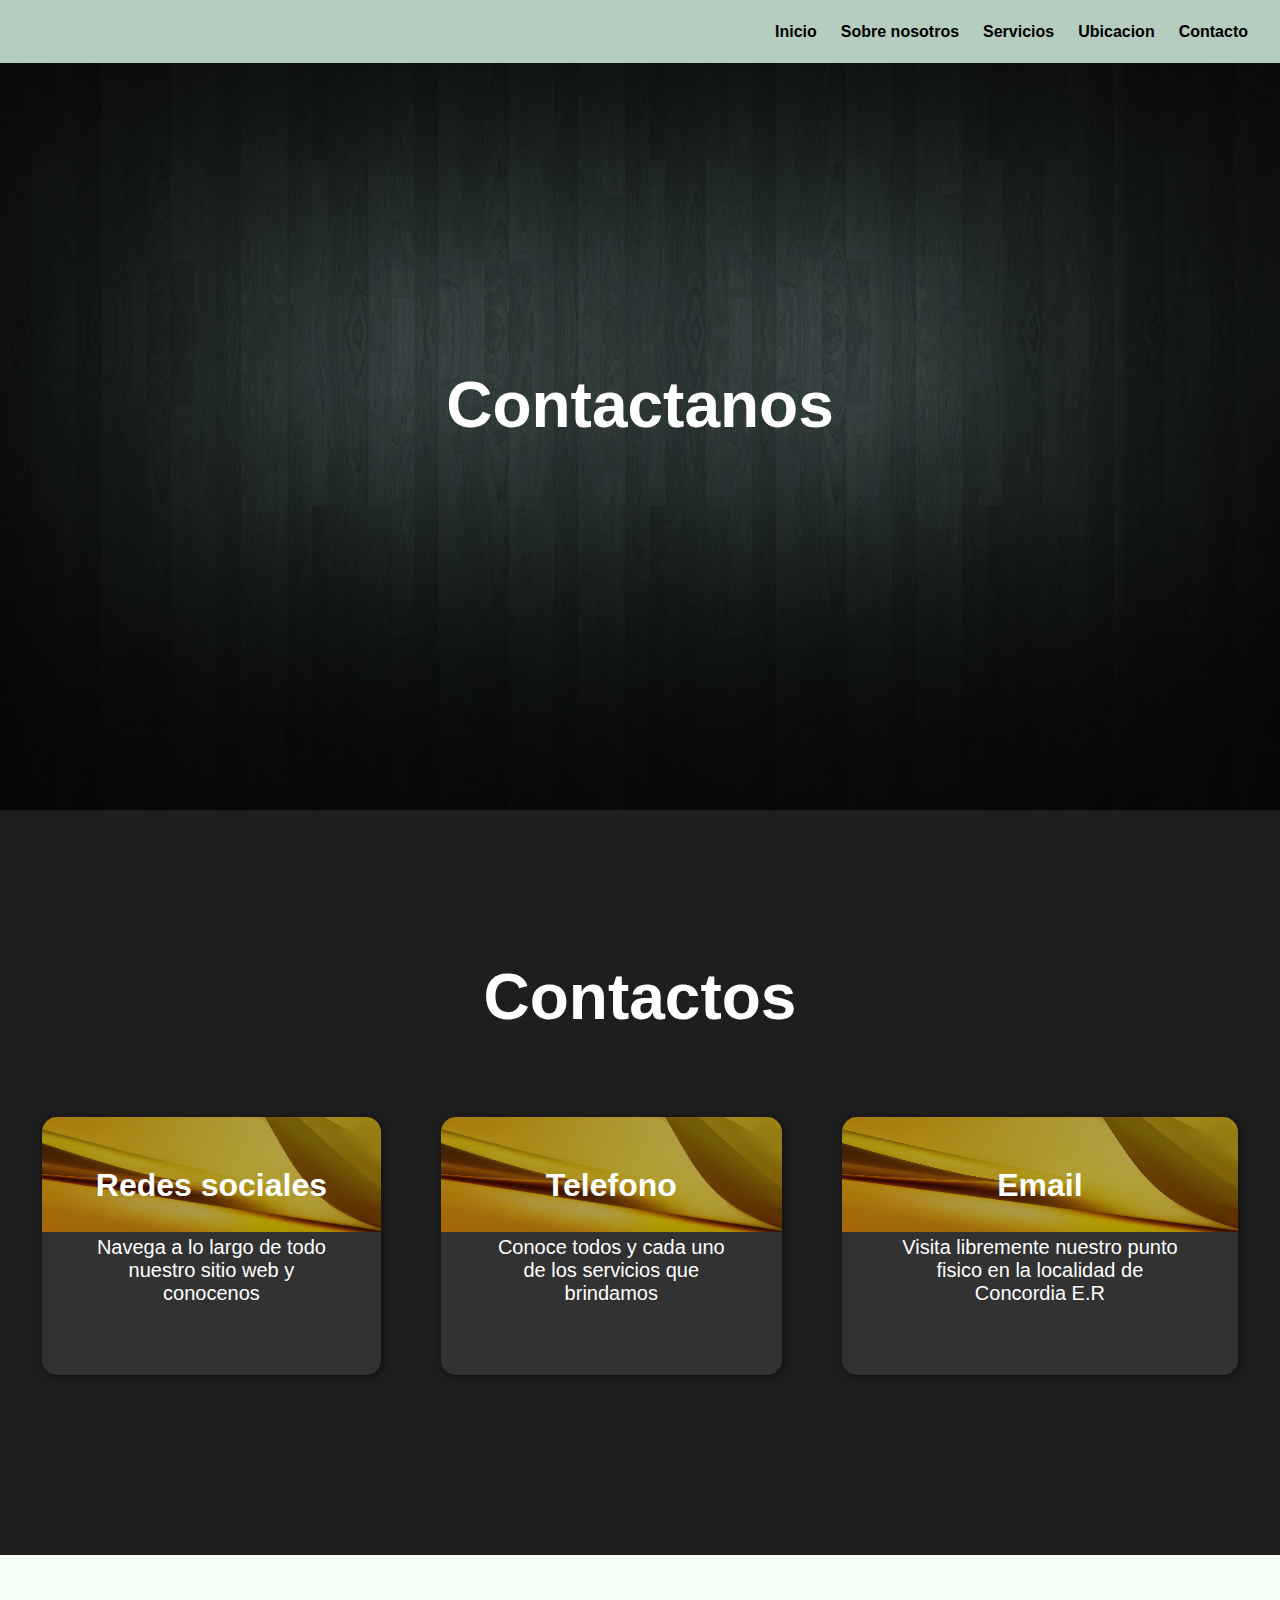
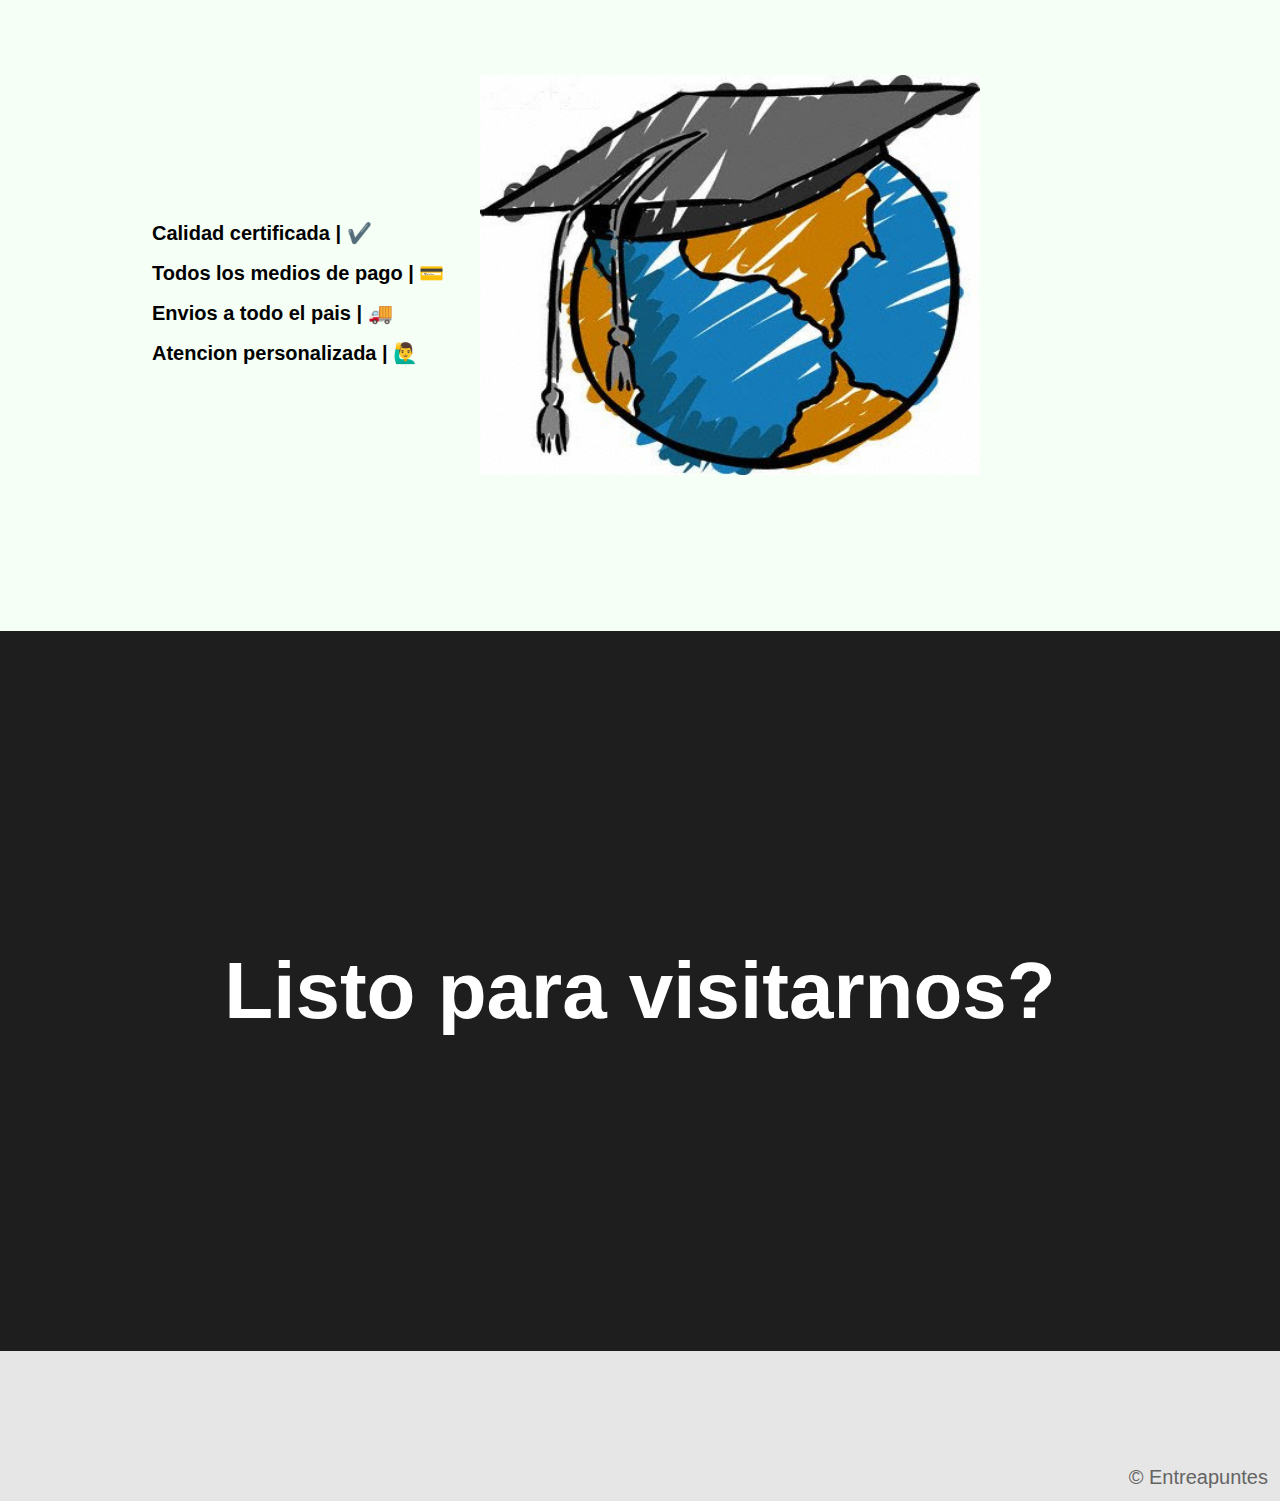
==== contacto.html @ 4cd7e3f6 "Web Entre Puntes v1.0" ====
<!DOCTYPE html>
<html lang="en">
<head>
    <meta charset="UTF-8">
    <meta http-equiv="X-UA-Compatible" content="IE=edge">
    <meta name="viewport" content="width=device-width, initial-scale=1.0">
    <title>Entre Apuntes</title>
    <link rel="stylesheet" href="contacto.css">

</head>
<body>
    <header>
        <div class="container">
            <p class="logo"><img src="images/" alt=""></p>
            <nav>
                <a href="index.html">Inicio</a>
                <a href="sobrenosotros.html">Sobre nosotros</a>
                <a href="servicios.html">Servicios</a>
                <a href="ubicacion.html">Ubicacion</a>
                <a href="contacto.html">Contacto</a>
            </nav>
        </div>
    </header>

    <section id="hero">
        <h1>Contactanos</h1>
    </section>

    <section id="inicio">
        <div class="container">
            <h2>Contactos</h2>
            <div class="programas">
                <div class="carta">
                    <h3>Redes sociales</h3>
                    <p>Navega a lo largo de todo nuestro sitio web y conocenos</p>
                </div>
                <div class="carta">
                    <h3>Telefono</h3>
                    <p>Conoce todos y cada uno de los servicios que brindamos</p>
                </div>
                <div class="carta">
                    <h3>Email</h3>
                    <p>Visita libremente nuestro punto fisico en la localidad de Concordia E.R</p>
                </div>  
            </div>
        </div>
    </section>

    <section id="caracteristicas">
        <div class="container">
            <ul>
                <li>Calidad certificada | ✔️</li>
                <li>Todos los medios de pago | 💳 </li>
                <li>Envios a todo el pais | 🚚 </li>
                <li>Atencion personalizada | 🙋‍♂️</li>
            </ul>
        </div>
    </section>

    <section id="final">
        <h2>Listo para visitarnos?</h2>
    </section>

    <footer>
        <div class="container">
            <p>&copy; Entreapuntes</p>
        </div>
    </footer>
    
</body>
</html>
---- contacto.css ----
*{
    box-sizing: border-box;
}
html{
    scroll-behavior: smooth;
}
body{
    font-family: 'roboto', sans-serif;
    margin: 0;
}
h1{ font-size: 3.5em;}
h2{ font-size: 2.7em;}
h3{ font-size: 2em;}
p{ font-size: 1.25em;}
ul{ list-style:none;}
li{ font-size: 1.25em;}

.container{
    max-width: 1400px;
    margin: auto;
}

header{ 
    background: rgb(180,205,191);
}
header .logo{
    margin: 0;
    padding: 20px 30px;
}
header .container{
    display: flex;
    flex-direction: column;
    align-items: center;
}
header nav{
    display: flex;
    flex-direction: column;
    text-align: center;
    padding-bottom: 25px;
}
header a{
    padding: 5px 12px;
    text-decoration: none;
    font-weight: bold;
    color: black;
}
header a:hover{
    color: rgb(241, 241, 0);

    }
#hero{
    display: flex;
    align-items: center;
    justify-content: center;
    text-align: center;
    flex-direction: column;
    height: 90vh;
    background-image: linear-gradient(
        0deg,
        rgba(0,0,0,0.5),
        rgba(0,0,0,0.5)
    )
    ,url("images/fondohero.jpg");
    background-repeat: no-repeat;
    background-size: cover;
    background-position: center center;
}
#hero h1{
    color: white;
}


#inicio{
    background-color: rgb(30,30,30);
    color: white;
    text-align: center;
}
#inicio .container{
    padding: 150px 12px;
}
#inicio h2{
    margin-top: 0;
    font-size: 3.2em;
}
#inicio p{
    display: none;
}
#inicio .carta{
    background-position: center center;
    background-size: cover;
    padding: 50px 0px;
    margin: 30px;
    border-radius: 15px;
}

.carta:first-child{
    background-image: linear-gradient(
        0deg,
        rgba(0,0,0,0.3),
        rgba(0,0,0,0.3)
    )
    ,url("images/seccioninicio.jpg");
}
.carta:nth-child(2){
    background-image: linear-gradient(
        0deg,
        rgba(0,0,0,0.3),
        rgba(0,0,0,0.3)
    )
    ,url("images/seccioninicio.jpg");
}
.carta:nth-child(3){
    background-image: linear-gradient(
        0deg,
        rgba(0,0,0,0.3),
        rgba(0,0,0,0.3)
    )
    ,url("images/seccioninicio.jpg");
}
#caracteristicas .container{
    text-align: center;
    padding: 250px 12px;
}
#caracteristicas li{
    margin: 16px 0px;
    font-weight: bold;
}
#final{
    display: flex;
    flex-direction: column;
    justify-content: center;
    align-items: center;
    text-align: center;
    background-color: rgb(30,30,30);
    color: white;
    height: 80vh;
}

#final h2{
    font-size: 9vw;
}

footer{
    background-color: rgb(230,230,230);
}
footer p{
    margin: 0;
    padding: 12px;
    color: rgb(100,100,100);
}
footer .container{
    height: 150px;
    display: flex;
    justify-content: center;
    align-items: flex-end;
}

@media (min-width: 850px){
    header{
        position: fixed;
        width: 100%;
    }
    header .container{
        flex-direction: row;
        justify-content: space-between;
    }
    header nav{
        flex-direction: row;
        padding-bottom: 0;
        padding-right: 20px;
    }
    #hero h1{
        font-size: 4em;
    }
    #inicio .programas{
        display: flex;
        justify-content: center;
    }
    #inicio p{
        display: block;
    
    }
    #inicio h2{
        font-size: 4em;
    }
    #inicio h3{
        margin-top: 0;
    }
    #inicio .carta{
        padding: 50px;
        background-size: 100% 115px;
        background-repeat: no-repeat;
        background-position-y: 0;
        background-color: rgba(50, 50, 50, 1);
        box-shadow: 2px 2px 10px rgba(0,0,0,0.5);
    }

    #caracteristicas{
        background-image: url("images/seccionlista.jpg"); 
        background-repeat: no-repeat;
        background-size: 500px 400px;
        background-position: calc(100vw - 500px) 120px;
        background-color: rgb(245,445,245);
    }
    #caracteristicas .container{
        text-align: initial;
    }
    #caracteristicas ul{
        margin-left: 100px;
    }
    #final h2{
        font-size: 5em;
    }
    #final button{
        font-size: 2em;
    }
    footer .container{
        justify-content: flex-end;
    }
}
@media (min-width: 1200px) {
    #caracteristicas{
        background-position-x: calc(100vw - 800px);
    }
}
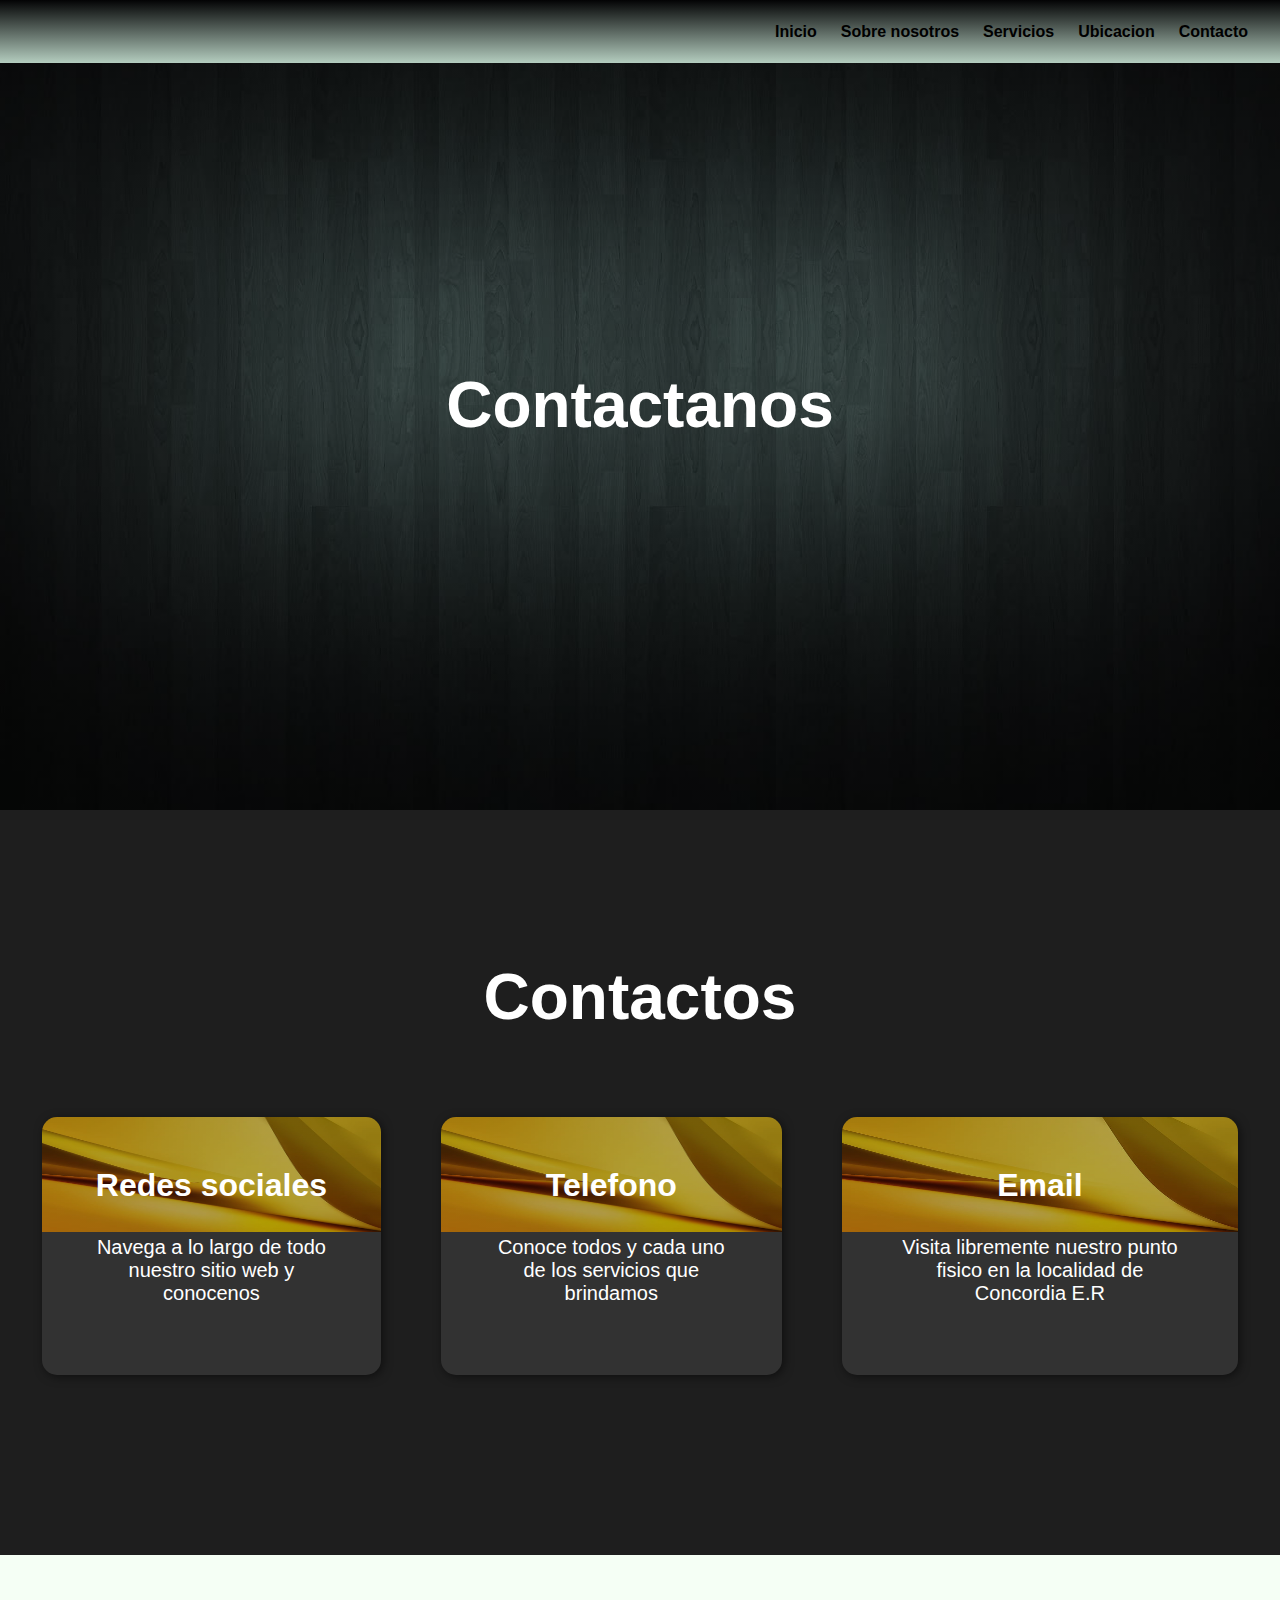
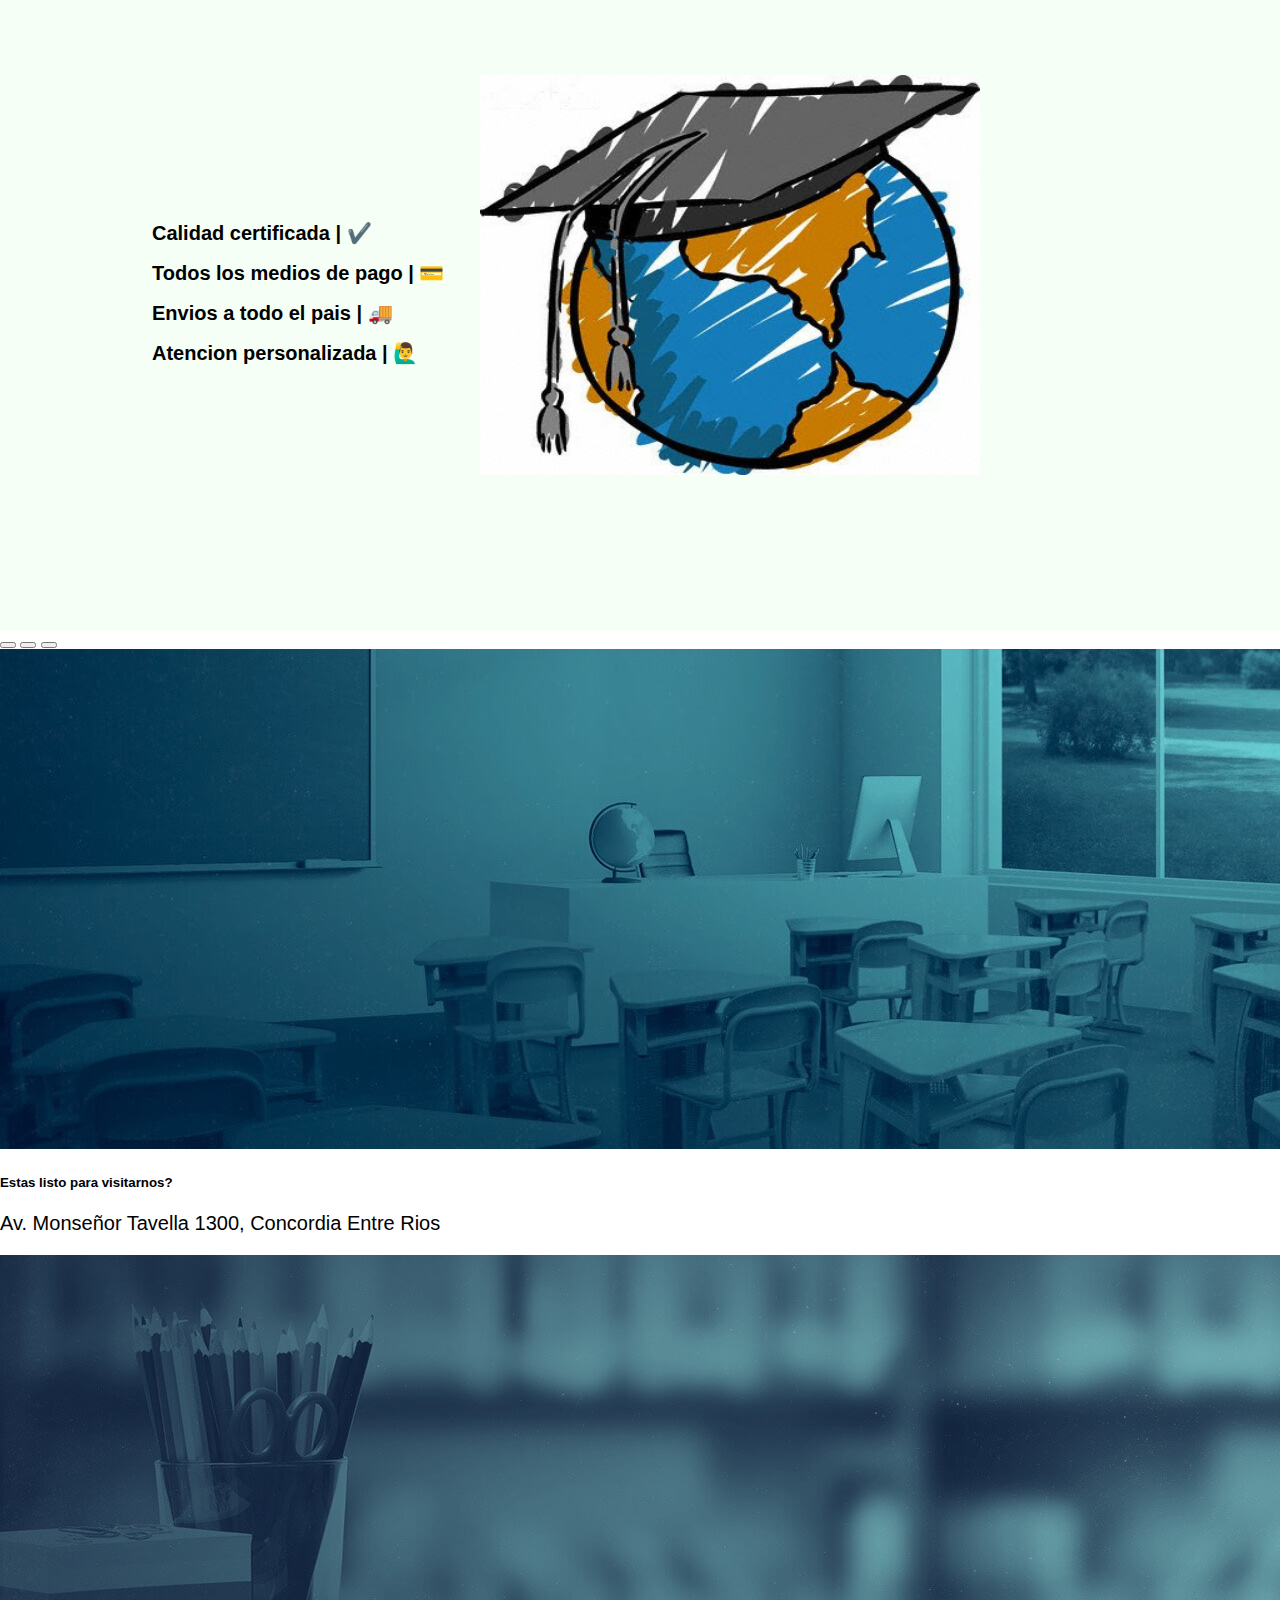
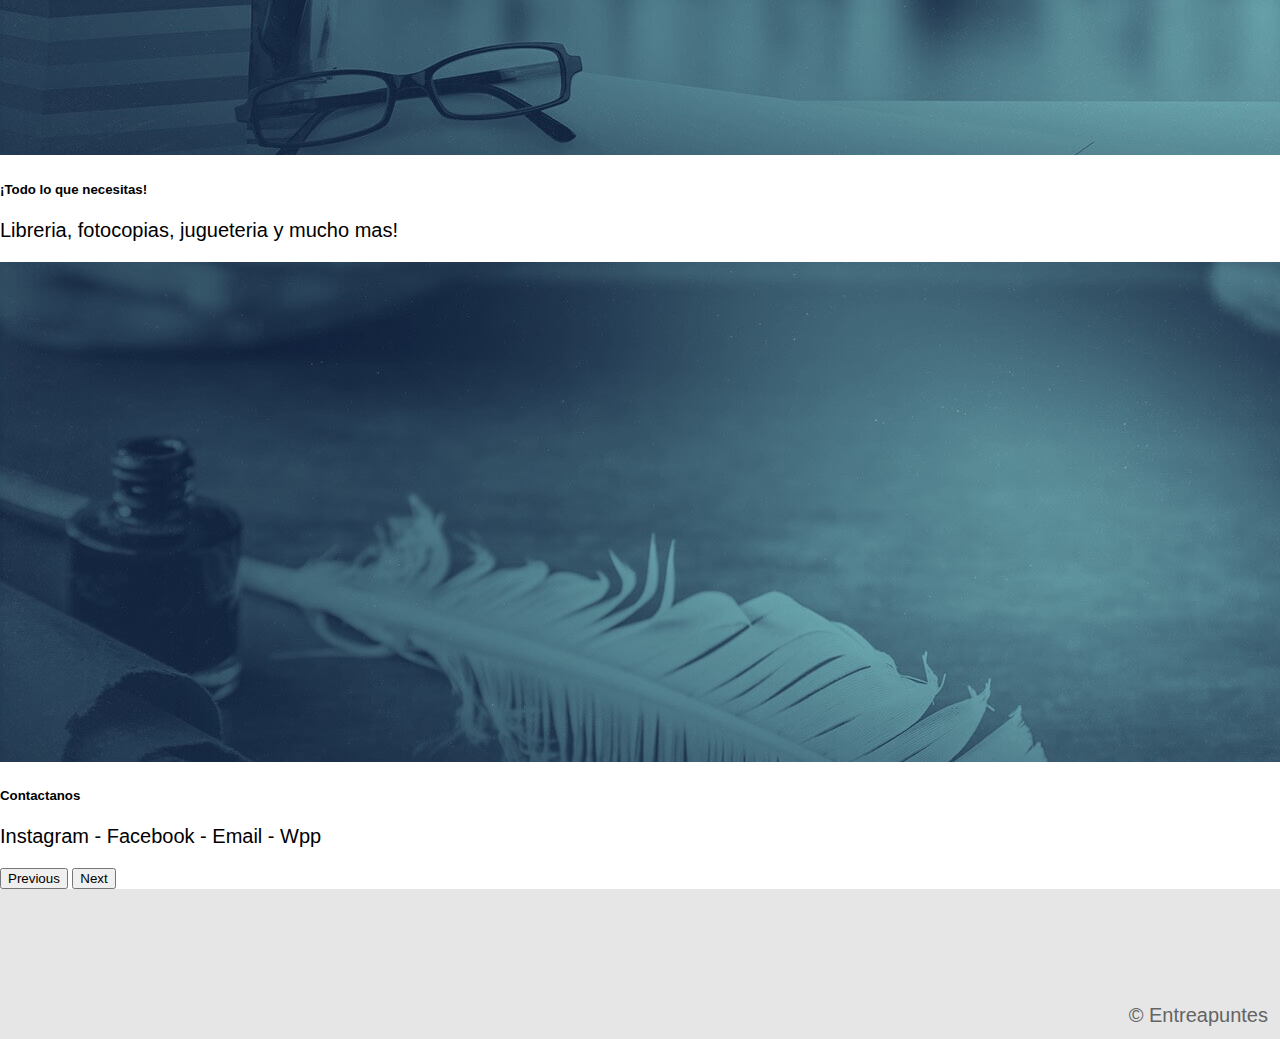
==== commit 00a54874: "Web Entre Apuntes v1.3 (+ carrusel con bootstrap)" ====
--- a/contacto.html
+++ b/contacto.html
@@ -5,6 +5,8 @@
     <meta http-equiv="X-UA-Compatible" content="IE=edge">
     <meta name="viewport" content="width=device-width, initial-scale=1.0">
     <title>Entre Apuntes</title>
+    <link href="https://cdn.jsdelivr.net/npm/bootstrap@5.1.3/dist/css/bootstrap.min.css" rel="stylesheet" 
+    integrity="sha384-1BmE4kWBq78iYhFldvKuhfTAU6auU8tT94WrHftjDbrCEXSU1oBoqyl2QvZ6jIW3" crossorigin="anonymous">
     <link rel="stylesheet" href="contacto.css">
 
 </head>
@@ -57,8 +59,45 @@
         </div>
     </section>
 
-    <section id="final">
-        <h2>Listo para visitarnos?</h2>
+    <section>
+        <div id="carouselExampleCaptions" class="carousel slide" data-bs-ride="carousel">
+            <div class="carousel-indicators">
+                <button type="button" data-bs-target="#carouselExampleCaptions" data-bs-slide-to="0" class="active" aria-current="true" aria-label="Slide 1"></button>
+                <button type="button" data-bs-target="#carouselExampleCaptions" data-bs-slide-to="1" aria-label="Slide 2"></button>
+                <button type="button" data-bs-target="#carouselExampleCaptions" data-bs-slide-to="2" aria-label="Slide 3"></button>
+            </div>
+            <div class="carousel-inner">
+                <div class="carousel-item active">
+                    <img src="images/fondo-slider-01.jpg" class="d-block w-100" alt="...">
+                    <div class="carousel-caption d-none d-md-block">
+                        <h5>Estas listo para visitarnos?</h5>
+                        <p>Av. Monseñor Tavella 1300, Concordia Entre Rios</p>
+                    </div>
+                </div>
+                <div class="carousel-item">
+                    <img src="images/fondo-slider-02.jpg" class="d-block w-100" alt="...">
+                    <div class="carousel-caption d-none d-md-block">
+                        <h5>¡Todo lo que necesitas!</h5>
+                        <p>Libreria, fotocopias, jugueteria y mucho mas!</p>
+                        </div>
+                </div>
+                <div class="carousel-item">
+                    <img src="images/fondo-slider-03.jpg" class="d-block w-100" alt="...">
+                    <div class="carousel-caption d-none d-md-block">
+                        <h5>Contactanos</h5>
+                        <p>Instagram - Facebook - Email - Wpp</p>
+                    </div>
+                </div>
+            </div>
+            <button class="carousel-control-prev" type="button" data-bs-target="#carouselExampleCaptions" data-bs-slide="prev">
+                <span class="carousel-control-prev-icon" aria-hidden="true"></span>
+                <span class="visually-hidden">Previous</span>
+            </button>
+            <button class="carousel-control-next" type="button" data-bs-target="#carouselExampleCaptions" data-bs-slide="next">
+                <span class="carousel-control-next-icon" aria-hidden="true"></span>
+                <span class="visually-hidden">Next</span>
+            </button>
+        </div>
     </section>
 
     <footer>
@@ -67,5 +106,7 @@
         </div>
     </footer>
     
+    <script src="https://cdn.jsdelivr.net/npm/bootstrap@5.1.3/dist/js/bootstrap.bundle.min.js" 
+    integrity="sha384-ka7Sk0Gln4gmtz2MlQnikT1wXgYsOg+OMhuP+IlRH9sENBO0LRn5q+8nbTov4+1p" crossorigin="anonymous"></script>
 </body>
 </html>--- a/contacto.css
+++ b/contacto.css
@@ -22,6 +22,9 @@
 
 header{ 
     background: rgb(180,205,191);
+    background: linear-gradient(0deg, rgba(180,205,191,1) 0%, 
+                rgba(3,3,4,1) 100%);
+    
 }
 header .logo{
     margin: 0;
@@ -46,7 +49,7 @@
 }
 header a:hover{
     color: rgb(241, 241, 0);
-
+    transition: all 1s;
     }
 #hero{
     display: flex;
@@ -133,7 +136,7 @@
     text-align: center;
     background-color: rgb(30,30,30);
     color: white;
-    height: 80vh;
+    height: 20vh;
 }
 
 #final h2{
